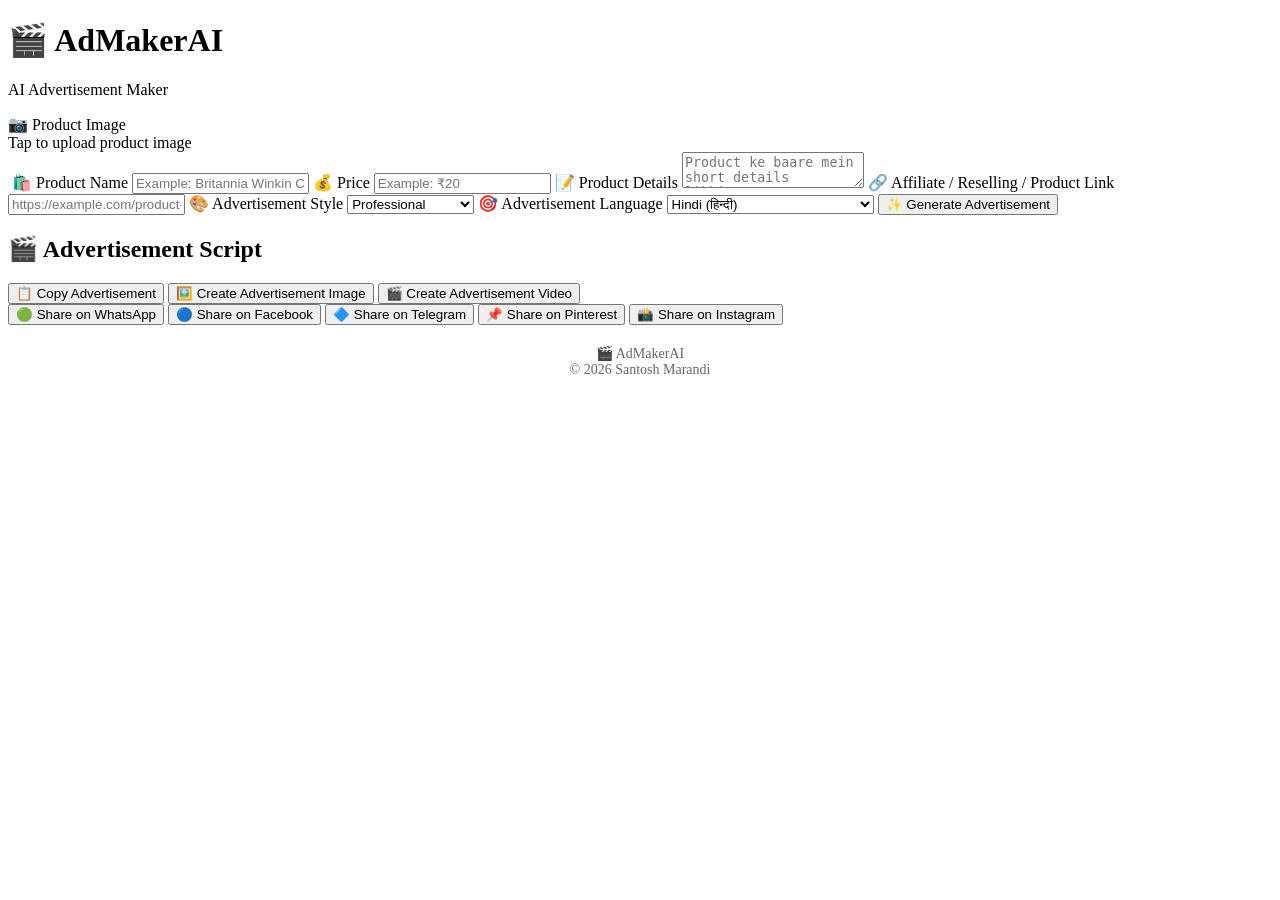
==== public/index.html @ 11606b96 "Add public/index.html Moved index.html into public folder for better structure" ====
<!DOCTYPE html>
<html lang="en">
<head>
  <meta charset="UTF-8">
<meta name="viewport" content="width=device-width, initial-scale=1.0">

<title>AdMakerAI - AI Advertisement Maker</title>

<!-- Basic SEO -->
<meta name="description" content="AdMakerAI से अपने प्रोडक्ट्स के लिए आकर्षक विज्ञापन और इमेज बनाएं।">

<!-- Open Graph / Facebook / WhatsApp -->
<meta property="og:title" content="AdMakerAI - 1 मिनट में विज्ञापन बनाएं">
<meta property="og:description" content="अपने प्रोडक्ट्स के लिए आकर्षक विज्ञापन और इमेज बनाएं।">
<meta property="og:image" content="https://i.ibb.co/W4yk2G5S/file-00000000469082119fefa5fdee1304e0-2.jpg">
<meta property="og:url" content="https://admakerai.rupumunimurmu890.workers.dev">
<meta property="og:type" content="website">
<meta property="og:site_name" content="AdMakerAI">

<!-- Twitter / X -->
<meta name="twitter:card" content="summary_large_image">
<meta name="twitter:title" content="AdMakerAI - AI Advertisement Maker">
<meta name="twitter:description" content="Create beautiful product advertisements with AdMakerAI.">
<meta name="twitter:image" content="https://i.ibb.co/W4yk2G5S/file-00000000469082119fefa5fdee1304e0-2.jpg">

<link rel="stylesheet" href="style.css">
</head>

<body>

  <div class="app">

    <h1>🎬 AdMakerAI</h1>
    <p class="subtitle">AI Advertisement Maker</p>

    <form id="adForm">

      <label>📷 Product Image</label>

      <div class="upload" onclick="document.getElementById('imageInput').click()">
        Tap to upload product image
      </div>

      <input
        type="file"
        id="imageInput"
        accept="image/*"
        style="display:none"
      >

      <img id="preview" class="preview">

      <label>🛍️ Product Name</label>
      <input
        type="text"
        id="productName"
        placeholder="Example: Britannia Winkin Cow Lassi"
      >

      <label>💰 Price</label>
      <input
        type="text"
        id="price"
        placeholder="Example: ₹20"
      >

      <label>📝 Product Details</label>
      <textarea
        id="details"
        placeholder="Product ke baare mein short details likhiye..."
      ></textarea>

      <label>🔗 Affiliate / Reselling / Product Link</label>

      <input
        type="url"
        id="productLink"
        placeholder="https://example.com/product-link"
      >

      <label>🎨 Advertisement Style</label>

      <select id="adStyle">
        <option value="Professional and attractive">Professional</option>
        <option value="Fun and casual">Fun &amp; Casual</option>
        <option value="Luxury and premium">Luxury / Premium</option>
        <option value="Minimal and clean">Minimal</option>
        <option value="Bold and energetic">Bold &amp; Energetic</option>
        <option value="Festive sale/discount focused">Festive / Sale</option>
      </select>

      <label>🎯 Advertisement Language</label>

      <select id="language">
        <option value="Hindi">Hindi (हिन्दी)</option>
        <option value="English">English</option>
        <option value="Hinglish">Hinglish</option>

        <option value="Bengali">Bengali (বাংলা)</option>
        <option value="Santali">Santali (ᱥᱟᱱᱛᱟᱲᱤ)</option>
        <option value="Marathi">Marathi (मराठी)</option>
        <option value="Gujarati">Gujarati (ગુજરાતી)</option>
        <option value="Punjabi">Punjabi (ਪੰਜਾਬੀ)</option>
        <option value="Tamil">Tamil (தமிழ்)</option>
        <option value="Telugu">Telugu (తెలుగు)</option>
        <option value="Kannada">Kannada (ಕನ್ನಡ)</option>
        <option value="Malayalam">Malayalam (മലയാളം)</option>
        <option value="Odia">Odia (ଓଡ଼ିଆ)</option>
        <option value="Assamese">Assamese (অসমীয়া)</option>
        <option value="Urdu">Urdu (اردو)</option>

        <option value="Nepali">Nepali (नेपाली)</option>
        <option value="Maithili">Maithili (मैथिली)</option>
        <option value="Kashmiri">Kashmiri (कॉशुर)</option>
        <option value="Konkani">Konkani (कोंकणी)</option>
        <option value="Sindhi">Sindhi (सिन्धी)</option>
        <option value="Sanskrit">Sanskrit (संस्कृतम्)</option>

        <option value="French">French (Français)</option>
        <option value="Spanish">Spanish (Español)</option>
        <option value="German">German (Deutsch)</option>
        <option value="Portuguese">Portuguese (Português)</option>
        <option value="Italian">Italian (Italiano)</option>
        <option value="Arabic">Arabic (العربية)</option>
        <option value="Indonesian">Indonesian (Bahasa Indonesia)</option>
        <option value="Turkish">Turkish (Türkçe)</option>
        <option value="Russian">Russian (Русский)</option>
        <option value="Japanese">Japanese (日本語)</option>
        <option value="Korean">Korean (한국어)</option>
        <option value="Chinese">Chinese (中文)</option>
      </select>

      <button type="submit">
        ✨ Generate Advertisement
      </button>

      <button id="orderButton" style="display:none;" type="button">
        🛒 Order Now
      </button>

    </form>

    <div id="result" class="result">
      <h2>🎬 Advertisement Script</h2>
      <div id="script" class="script"></div>

      <button type="button" onclick="copyAdvertisement()">
        📋 Copy Advertisement
      </button>

      <button type="button" onclick="createAdImage()">
        🖼️ Create Advertisement Image
      </button>

      <button type="button" onclick="createAdVideo()">
        🎬 Create Advertisement Video
      </button>

      <div id="shareButtons">

        <button type="button" onclick="shareWhatsApp()">
          🟢 Share on WhatsApp
        </button>

        <button type="button" onclick="shareFacebook()">
          🔵 Share on Facebook
        </button>

        <button type="button" onclick="shareTelegram()">
          🔷 Share on Telegram
        </button>

        <button type="button" onclick="sharePinterest()">
          📌 Share on Pinterest
        </button>

        <button type="button" onclick="shareInstagram()">
          📸 Share on Instagram
        </button>

      </div>
    </div>

  </div>
<p style="text-align:center; margin-top:20px; color:#666; font-size:14px;">
  🎬 AdMakerAI<br>
  © 2026 Santosh Marandi
</p>


<script>

const imageInput = document.getElementById("imageInput");
const preview = document.getElementById("preview");

imageInput.addEventListener("change", function () {
  const file = this.files[0];

  if (file) {
    preview.src = URL.createObjectURL(file);
    preview.style.display = "block";
  }
});


// ========================================
// 📤 SHARE ADVERTISEMENT (image + text)
// Uses whichever advertisement image app.js
// most recently generated (#generatedAdImage).
// Falls back to text-only share if no image
// has been generated yet.
// ========================================

async function shareAdvertisement() {

  const scriptElement = document.getElementById("script");

  const text = scriptElement
    ? scriptElement.textContent.trim()
    : "AdMakerAI Advertisement";

  const imgElement = document.getElementById("generatedAdImage");

  try {

    let file = null;

    if (imgElement && imgElement.src) {

      const imgResponse = await fetch(imgElement.src);
      const blob = await imgResponse.blob();

      file = new File(
        [blob],
        "AdMakerAI-Advertisement.jpg",
        { type: blob.type || "image/jpeg" }
      );
    }

    if (
      file &&
      navigator.share &&
      navigator.canShare &&
      navigator.canShare({ files: [file] })
    ) {

      await navigator.share({
        title: "AdMakerAI Advertisement",
        text: text,
        files: [file]
      });

      return;
    }

    if (navigator.share) {

      await navigator.share({
        title: "AdMakerAI Advertisement",
        text: text
      });

      return;
    }

    alert(
      "इस browser में sharing उपलब्ध नहीं है। Android Chrome में खोलें।"
    );

  } catch (error) {

    if (error.name !== "AbortError") {

      console.error("Advertisement Share Error:", error);

      alert("❌ Advertisement share नहीं हो पाई।");
    }
  }
}


// ========================================
// 📱 SOCIAL MEDIA SHARE
// ========================================

function shareWhatsApp() {
  shareAdvertisement();
}

function shareFacebook() {
  shareAdvertisement();
}

function shareTelegram() {
  shareAdvertisement();
}

function sharePinterest() {
  shareAdvertisement();
}

function shareInstagram() {
  shareAdvertisement();
}

</script>

<script src="app.js?v=3"></script>

</body>
</html>
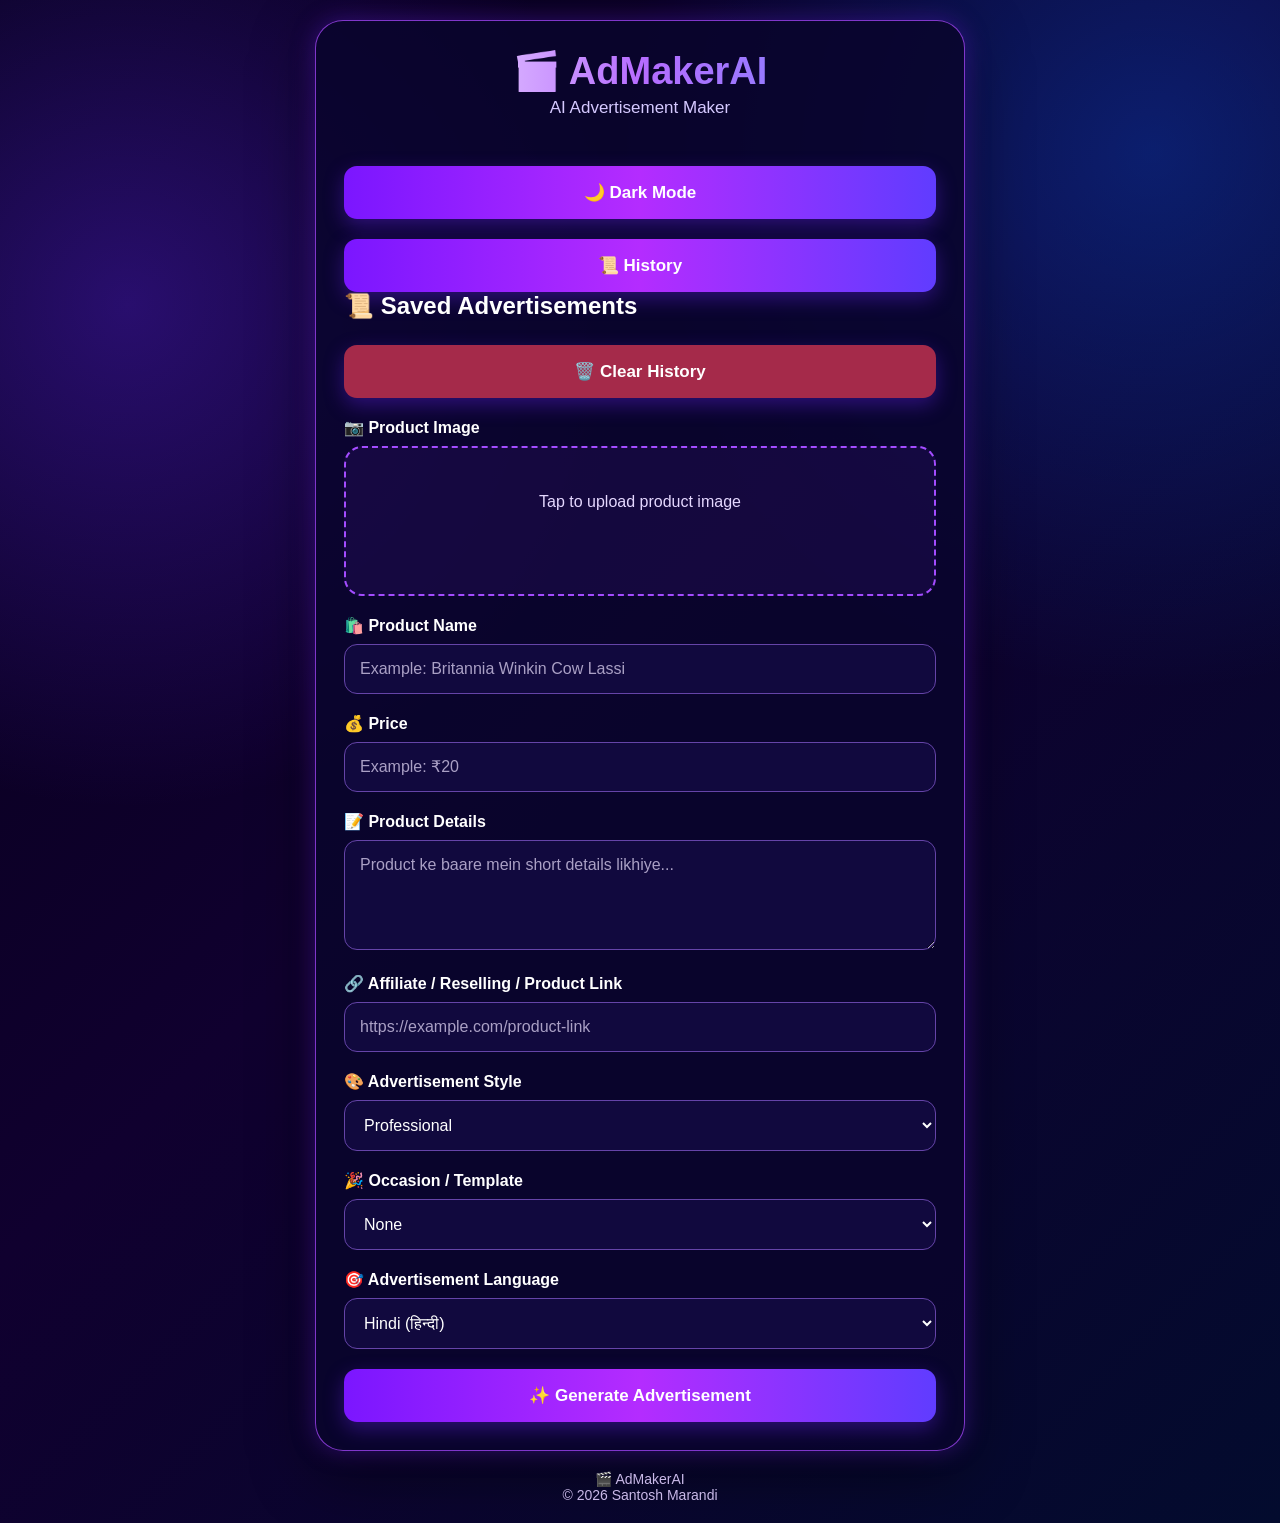
==== commit d5e35cca: "Add spinner, variations, history, templates, theme toggle Added new features to index.html" ====
--- a/public/index.html
+++ b/public/index.html
@@ -33,6 +33,23 @@
     <h1>🎬 AdMakerAI</h1>
     <p class="subtitle">AI Advertisement Maker</p>
 
+    <div class="topBar">
+      <button type="button" id="themeToggle" onclick="toggleTheme()">
+        🌙 Dark Mode
+      </button>
+      <button type="button" onclick="toggleHistoryPanel()">
+        📜 History
+      </button>
+    </div>
+
+    <div id="historyPanel">
+      <h2 style="margin-bottom:10px;">📜 Saved Advertisements</h2>
+      <div id="historyList"></div>
+      <button type="button" onclick="clearHistory()" style="background:#a52a4a; margin-top:15px;">
+        🗑️ Clear History
+      </button>
+    </div>
+
     <form id="adForm">
 
       <label>📷 Product Image</label>
@@ -86,7 +103,20 @@
         <option value="Luxury and premium">Luxury / Premium</option>
         <option value="Minimal and clean">Minimal</option>
         <option value="Bold and energetic">Bold &amp; Energetic</option>
-        <option value="Festive sale/discount focused">Festive / Sale</option>
+      </select>
+
+      <label>🎉 Occasion / Template</label>
+
+      <select id="adTemplate">
+        <option value="none">None</option>
+        <option value="Diwali sale">🪔 Diwali Sale</option>
+        <option value="Flash sale with urgency and limited time">⚡ Flash Sale</option>
+        <option value="New product launch">🚀 New Launch</option>
+        <option value="Republic Day patriotic sale">🇮🇳 Republic Day Sale</option>
+        <option value="Wedding season special">💍 Wedding Special</option>
+        <option value="Summer season offer">☀️ Summer Sale</option>
+        <option value="Eid special offer">🌙 Eid Special</option>
+        <option value="Year end clearance sale">🎊 Year End Sale</option>
       </select>
 
       <label>🎯 Advertisement Language</label>
@@ -142,6 +172,7 @@
 
     <div id="result" class="result">
       <h2>🎬 Advertisement Script</h2>
+      <div id="adVariations"></div>
       <div id="script" class="script"></div>
 
       <button type="button" onclick="copyAdvertisement()">
@@ -157,6 +188,14 @@
       </button>
 
       <div id="shareButtons">
+
+        <button type="button" onclick="buyNow()">
+          🛒 Buy Now
+        </button>
+
+        <button type="button" onclick="copyAffiliateLink()">
+          🔗 Copy Affiliate Link
+        </button>
 
         <button type="button" onclick="shareWhatsApp()">
           🟢 Share on WhatsApp
@@ -204,6 +243,46 @@
 
 
 // ========================================
+// 🆕 AFFILIATE LINK HELPERS
+// ========================================
+
+function copyAffiliateLink() {
+
+  const link =
+    document.getElementById("productLink")?.value.trim() || "";
+
+  if (!link) {
+    alert("पहले Affiliate / Product Link डालें।");
+    return;
+  }
+
+  navigator.clipboard.writeText(link).then(function () {
+
+    alert("✅ Affiliate link copied!");
+
+  }).catch(function () {
+
+    alert("❌ Link copy नहीं हो पाया।");
+
+  });
+}
+
+
+function buyNow() {
+
+  const link =
+    document.getElementById("productLink")?.value.trim() || "";
+
+  if (!link) {
+    alert("पहले Affiliate / Product Link डालें।");
+    return;
+  }
+
+  window.open(link, "_blank");
+}
+
+
+// ========================================
 // 📤 SHARE ADVERTISEMENT (image + text)
 // Uses whichever advertisement image app.js
 // most recently generated (#generatedAdImage).
@@ -215,9 +294,19 @@
 
   const scriptElement = document.getElementById("script");
 
-  const text = scriptElement
+  let text = scriptElement
     ? scriptElement.textContent.trim()
     : "AdMakerAI Advertisement";
+
+  // 🆕 Affiliate link ko share text ke sath jodo
+  // (image/video ke andar clickable link embed nahi ho sakta,
+  // isliye link text ke sath jaana zaroori hai)
+  const productLink =
+    document.getElementById("productLink")?.value.trim() || "";
+
+  if (productLink) {
+    text += "\n\n🛒 Buy Now: " + productLink;
+  }
 
   const imgElement = document.getElementById("generatedAdImage");
 
@@ -305,7 +394,7 @@
 
 </script>
 
-<script src="app.js?v=3"></script>
+<script src="app.js?v=4"></script>
 
 </body>
 </html>
--- a/public/style.css
+++ b/public/style.css
@@ -0,0 +1,236 @@
+* {
+  box-sizing: border-box;
+  margin: 0;
+  padding: 0;
+  font-family: Arial, sans-serif;
+}
+
+body {
+  background:
+    radial-gradient(circle at 10% 20%, rgba(100, 40, 255, .35), transparent 30%),
+    radial-gradient(circle at 90% 10%, rgba(0, 100, 255, .30), transparent 30%),
+    linear-gradient(135deg, #050018, #10002f 45%, #030b2e);
+  color: #fff;
+  padding: 20px;
+  min-height: 100vh;
+}
+
+.app {
+  max-width: 650px;
+  margin: auto;
+  padding: 28px;
+  border-radius: 28px;
+  background: rgba(10, 5, 45, .88);
+  border: 1px solid rgba(168, 72, 255, .75);
+  box-shadow:
+    0 0 25px rgba(119, 35, 255, .35),
+    0 20px 60px rgba(0, 0, 0, .5);
+}
+
+h1 {
+  text-align: center;
+  font-size: 38px;
+  margin-bottom: 5px;
+  background: linear-gradient(90deg, #fff, #b66cff, #6f8cff);
+  -webkit-background-clip: text;
+  color: transparent;
+}
+
+.subtitle {
+  text-align: center;
+  color: #d5c9ff;
+  font-size: 17px;
+  margin-bottom: 28px;
+}
+
+label {
+  display: block;
+  font-weight: bold;
+  margin: 20px 0 9px;
+  color: #fff;
+  font-size: 16px;
+}
+
+input,
+textarea,
+select {
+  width: 100%;
+  padding: 15px;
+  border: 1px solid #6544a8;
+  border-radius: 13px;
+  font-size: 16px;
+  color: white;
+  background: rgba(18, 10, 65, .9);
+  outline: none;
+}
+
+input:focus,
+textarea:focus,
+select:focus {
+  border-color: #b45cff;
+  box-shadow: 0 0 12px rgba(180, 92, 255, .35);
+}
+
+input::placeholder,
+textarea::placeholder {
+  color: #aaa0c5;
+}
+
+textarea {
+  min-height: 110px;
+  resize: vertical;
+}
+
+.upload {
+  min-height: 150px;
+  padding: 45px 20px;
+  text-align: center;
+  border: 2px dashed #a34cff;
+  border-radius: 18px;
+  cursor: pointer;
+  color: #e5d8ff;
+  background: rgba(83, 32, 160, .16);
+  transition: .2s;
+}
+
+.upload:hover {
+  background: rgba(120, 50, 220, .25);
+  box-shadow: 0 0 20px rgba(157, 65, 255, .3);
+}
+
+.preview {
+  width: 100%;
+  max-height: 320px;
+  object-fit: contain;
+  margin-top: 15px;
+  border-radius: 16px;
+  border: 1px solid #7d4dff;
+  background: #08021f;
+  display: none;
+}
+
+button {
+  width: 100%;
+  margin-top: 20px;
+  padding: 16px;
+  border: none;
+  border-radius: 13px;
+  background: linear-gradient(90deg, #7b16ff, #b42cff, #603cff);
+  color: white;
+  font-size: 17px;
+  font-weight: bold;
+  cursor: pointer;
+  box-shadow: 0 7px 20px rgba(112, 36, 255, .35);
+  transition: .2s;
+}
+
+button:hover {
+  transform: translateY(-2px);
+  box-shadow: 0 10px 25px rgba(151, 50, 255, .5);
+}
+
+button:active {
+  transform: scale(.98);
+}
+
+button:disabled {
+  opacity: .6;
+  cursor: not-allowed;
+  transform: none;
+}
+
+#orderButton {
+  background: linear-gradient(90deg, #00a86b, #16c784);
+}
+
+.result {
+  margin-top: 28px;
+  padding: 20px;
+  background: rgba(255, 255, 255, .07);
+  border: 1px solid rgba(165, 82, 255, .5);
+  border-radius: 18px;
+  display: none;
+}
+
+.result h2 {
+  margin-bottom: 15px;
+  color: #d9b6ff;
+}
+
+.script {
+  line-height: 1.7;
+  white-space: pre-line;
+  padding: 16px;
+  border-radius: 12px;
+  background: rgba(0, 0, 0, .25);
+}
+
+#shareButtons {
+  margin-top: 15px;
+  display: none;
+}
+
+#shareButtons button {
+  margin-top: 10px;
+}
+
+#shareButtons button:nth-child(1) {
+  background: #16a05d;
+}
+
+#shareButtons button:nth-child(2) {
+  background: #1877f2;
+}
+
+#shareButtons button:nth-child(3) {
+  background: #229ed9;
+}
+
+#shareButtons button:nth-child(4) {
+  background: #bd1e59;
+}
+
+#shareButtons button:nth-child(5) {
+  background: linear-gradient(90deg, #833ab4, #fd1d1d, #fcb045);
+}
+
+canvas {
+  max-width: 100%;
+  border-radius: 15px;
+  margin-top: 15px;
+}
+
+body > p {
+  color: #c9b9e8 !important;
+}
+
+@media (max-width: 600px) {
+
+  body {
+    padding: 10px;
+  }
+
+  .app {
+    padding: 18px;
+    border-radius: 20px;
+  }
+
+  h1 {
+    font-size: 32px;
+  }
+
+  .upload {
+    min-height: 130px;
+    padding: 38px 15px;
+  }
+
+  input,
+  textarea,
+  select {
+    font-size: 15px;
+  }
+
+  button {
+    font-size: 16px;
+  }
+}
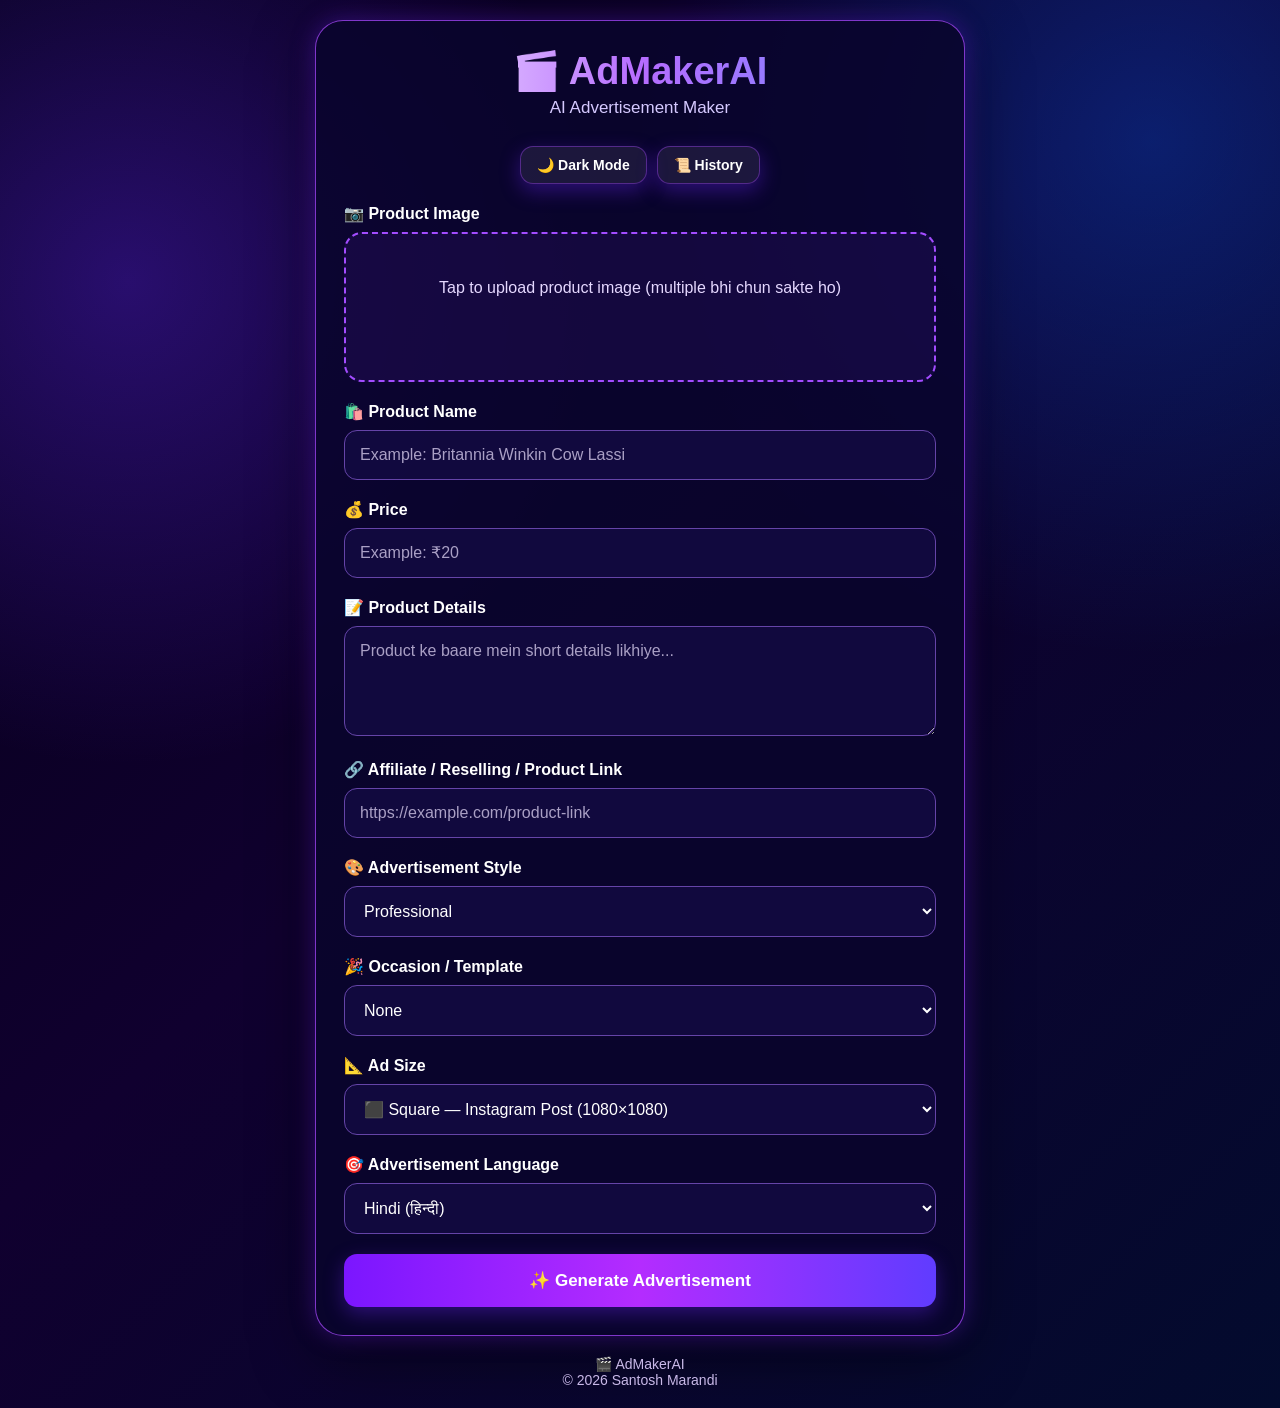
==== commit 1ca296a2: "Add QR code, multi-image, ad sizes, voiceover, analytics New features: QR code generation, multiple " ====
--- a/public/index.html
+++ b/public/index.html
@@ -44,6 +44,7 @@
 
     <div id="historyPanel">
       <h2 style="margin-bottom:10px;">📜 Saved Advertisements</h2>
+      <div id="statsDisplay" style="margin-bottom:15px; font-size:14px; opacity:.85;"></div>
       <div id="historyList"></div>
       <button type="button" onclick="clearHistory()" style="background:#a52a4a; margin-top:15px;">
         🗑️ Clear History
@@ -55,15 +56,18 @@
       <label>📷 Product Image</label>
 
       <div class="upload" onclick="document.getElementById('imageInput').click()">
-        Tap to upload product image
+        Tap to upload product image (multiple bhi chun sakte ho)
       </div>
 
       <input
         type="file"
         id="imageInput"
         accept="image/*"
+        multiple
         style="display:none"
       >
+
+      <div id="imageGallery"></div>
 
       <img id="preview" class="preview">
 
@@ -117,6 +121,14 @@
         <option value="Summer season offer">☀️ Summer Sale</option>
         <option value="Eid special offer">🌙 Eid Special</option>
         <option value="Year end clearance sale">🎊 Year End Sale</option>
+      </select>
+
+      <label>📐 Ad Size</label>
+
+      <select id="adSize">
+        <option value="square">⬛ Square — Instagram Post (1080×1080)</option>
+        <option value="story">📱 Story / Status (1080×1920)</option>
+        <option value="fb">🖥️ Facebook Post (1200×630)</option>
       </select>
 
       <label>🎯 Advertisement Language</label>
@@ -187,6 +199,12 @@
         🎬 Create Advertisement Video
       </button>
 
+      <button type="button" onclick="createVoiceover()">
+        🎙️ Generate Voice-over Script
+      </button>
+
+      <div id="voiceoverContainer"></div>
+
       <div id="shareButtons">
 
         <button type="button" onclick="buyNow()">
@@ -231,14 +249,83 @@
 
 const imageInput = document.getElementById("imageInput");
 const preview = document.getElementById("preview");
+const imageGallery = document.getElementById("imageGallery");
+
+// 🆕 Multiple images support — jo bhi thumbnail select hoga
+// wahi "active" image hoga jo ad/video generate karne mein use hoga
+let selectedProductImageIndex = 0;
+
+function getSelectedProductImage() {
+
+  if (
+    !imageInput.files ||
+    imageInput.files.length === 0
+  ) {
+    return null;
+  }
+
+  return (
+    imageInput.files[selectedProductImageIndex] ||
+    imageInput.files[0]
+  );
+}
+
+window.getSelectedProductImage = getSelectedProductImage;
+
+
+function renderImageGallery() {
+
+  if (!imageGallery) return;
+
+  const files = imageInput.files;
+
+  if (!files || files.length <= 1) {
+    imageGallery.innerHTML = "";
+    return;
+  }
+
+  imageGallery.innerHTML = "";
+  imageGallery.style.cssText =
+    "display:flex; gap:8px; margin-top:10px; flex-wrap:wrap;";
+
+  Array.from(files).forEach(function (file, index) {
+
+    const thumb = document.createElement("img");
+
+    thumb.src = URL.createObjectURL(file);
+
+    thumb.style.cssText =
+      "width:64px; height:64px; object-fit:cover; border-radius:10px; cursor:pointer; border:3px solid " +
+      (index === selectedProductImageIndex ? "#b45cff" : "transparent") +
+      ";";
+
+    thumb.addEventListener("click", function () {
+
+      selectedProductImageIndex = index;
+
+      preview.src = URL.createObjectURL(file);
+      preview.style.display = "block";
+
+      renderImageGallery();
+    });
+
+    imageGallery.appendChild(thumb);
+  });
+}
+
 
 imageInput.addEventListener("change", function () {
+
+  selectedProductImageIndex = 0;
+
   const file = this.files[0];
 
   if (file) {
     preview.src = URL.createObjectURL(file);
     preview.style.display = "block";
   }
+
+  renderImageGallery();
 });
 
 
@@ -310,6 +397,20 @@
 
   const imgElement = document.getElementById("generatedAdImage");
 
+  // 🆕 Link ko clipboard mein bhi copy kar do
+  // (WhatsApp/Instagram jaisi apps kabhi image ke saath
+  // text/caption ko ignore kar deti hain — ye Web Share API
+  // ka platform-level limitation hai, isliye link ko safe
+  // rakhne ke liye clipboard mein bhi daal rahे hain)
+  if (productLink) {
+
+    try {
+      await navigator.clipboard.writeText(productLink);
+    } catch (clipboardError) {
+      console.error("Clipboard copy error:", clipboardError);
+    }
+  }
+
   try {
 
     let file = null;
@@ -339,6 +440,17 @@
         files: [file]
       });
 
+      // 🆕 Analytics
+      if (window.incrementStat) {
+        window.incrementStat("shares");
+      }
+
+      if (productLink) {
+        alert(
+          "📋 Affiliate link clipboard mein copy ho gaya! Agar caption/message mein link na दिखे, toh manually paste कर दें।"
+        );
+      }
+
       return;
     }
 
@@ -349,6 +461,11 @@
         text: text
       });
 
+      // 🆕 Analytics
+      if (window.incrementStat) {
+        window.incrementStat("shares");
+      }
+
       return;
     }
 
--- a/public/style.css
+++ b/public/style.css
@@ -234,3 +234,204 @@
     font-size: 16px;
   }
 }
+
+/* ========================================
+   🌙 THEME TOGGLE (Light Mode)
+======================================== */
+
+.topBar {
+  display: flex;
+  justify-content: center;
+  gap: 10px;
+  margin-bottom: 15px;
+  flex-wrap: wrap;
+}
+
+.topBar button {
+  width: auto;
+  margin-top: 0;
+  padding: 10px 16px;
+  font-size: 14px;
+  background: rgba(255, 255, 255, .08);
+  border: 1px solid rgba(168, 72, 255, .4);
+}
+
+body.light-theme {
+  background: linear-gradient(135deg, #f4f0ff, #eef2ff 45%, #f0f9ff);
+  color: #1a1a2e;
+}
+
+body.light-theme .app {
+  background: rgba(255, 255, 255, .92);
+  border: 1px solid rgba(150, 100, 255, .25);
+  box-shadow: 0 0 25px rgba(119, 35, 255, .08), 0 20px 60px rgba(0, 0, 0, .08);
+}
+
+body.light-theme h1 {
+  background: linear-gradient(90deg, #5b2fd4, #8347ff, #4a6bff);
+  -webkit-background-clip: text;
+}
+
+body.light-theme .subtitle {
+  color: #5a5378;
+}
+
+body.light-theme label {
+  color: #1a1a2e;
+}
+
+body.light-theme input,
+body.light-theme textarea,
+body.light-theme select {
+  background: #f7f5ff;
+  border: 1px solid #d8cdf0;
+  color: #1a1a2e;
+}
+
+body.light-theme input::placeholder,
+body.light-theme textarea::placeholder {
+  color: #8a80a8;
+}
+
+body.light-theme .upload {
+  background: rgba(150, 100, 255, .06);
+  color: #4a4368;
+  border-color: #9d6cff;
+}
+
+body.light-theme .result {
+  background: rgba(120, 80, 255, .05);
+  border-color: rgba(150, 100, 255, .25);
+}
+
+body.light-theme .script {
+  background: rgba(0, 0, 0, .04);
+  color: #1a1a2e;
+}
+
+body.light-theme .topBar button {
+  background: rgba(120, 80, 255, .08);
+  color: #1a1a2e;
+}
+
+body.light-theme body > p {
+  color: #6a6288 !important;
+}
+
+
+/* ========================================
+   ⏳ LOADING SPINNER
+======================================== */
+
+.spinner {
+  display: inline-block;
+  width: 16px;
+  height: 16px;
+  border: 3px solid rgba(255, 255, 255, .35);
+  border-top-color: #fff;
+  border-radius: 50%;
+  animation: adSpin .8s linear infinite;
+  vertical-align: middle;
+  margin-right: 8px;
+}
+
+@keyframes adSpin {
+  to {
+    transform: rotate(360deg);
+  }
+}
+
+
+/* ========================================
+   🎬 AD VARIATIONS (3 options)
+======================================== */
+
+.ad-variation-card {
+  text-align: left;
+  background: rgba(255, 255, 255, .06);
+  border: 1px solid rgba(165, 82, 255, .4);
+  border-radius: 14px;
+  padding: 14px;
+  margin-top: 12px;
+  transition: .2s;
+}
+
+.ad-variation-card.selected {
+  border-color: #b45cff;
+  background: rgba(180, 92, 255, .14);
+  box-shadow: 0 0 15px rgba(180, 92, 255, .25);
+}
+
+.ad-variation-label {
+  font-weight: bold;
+  color: #d9b6ff;
+  margin-bottom: 8px;
+  font-size: 14px;
+}
+
+.ad-variation-text {
+  white-space: pre-line;
+  line-height: 1.6;
+  font-size: 14px;
+}
+
+.use-variation-btn {
+  margin-top: 12px;
+}
+
+body.light-theme .ad-variation-card {
+  background: rgba(120, 80, 255, .05);
+  color: #1a1a2e;
+}
+
+
+/* ========================================
+   📜 HISTORY PANEL
+======================================== */
+
+#historyPanel {
+  display: none;
+  margin-top: 15px;
+  padding: 18px;
+  background: rgba(255, 255, 255, .05);
+  border: 1px solid rgba(165, 82, 255, .35);
+  border-radius: 18px;
+}
+
+.history-item {
+  padding: 12px;
+  border-radius: 12px;
+  background: rgba(255, 255, 255, .05);
+  border: 1px solid rgba(165, 82, 255, .25);
+  margin-top: 10px;
+}
+
+.history-item-title {
+  margin-bottom: 4px;
+  color: #d9b6ff;
+  font-size: 15px;
+  font-weight: bold;
+}
+
+.history-item-date {
+  font-size: 12px;
+  color: #aaa0c5;
+  margin-bottom: 8px;
+}
+
+.history-item-buttons button {
+  width: auto;
+  margin: 4px 6px 0 0;
+  padding: 8px 12px;
+  font-size: 13px;
+  display: inline-block;
+}
+
+body.light-theme .history-item {
+  background: rgba(120, 80, 255, .05);
+  color: #1a1a2e;
+}
+
+body.light-theme .history-item-date {
+  color: #6a6288;
+}
